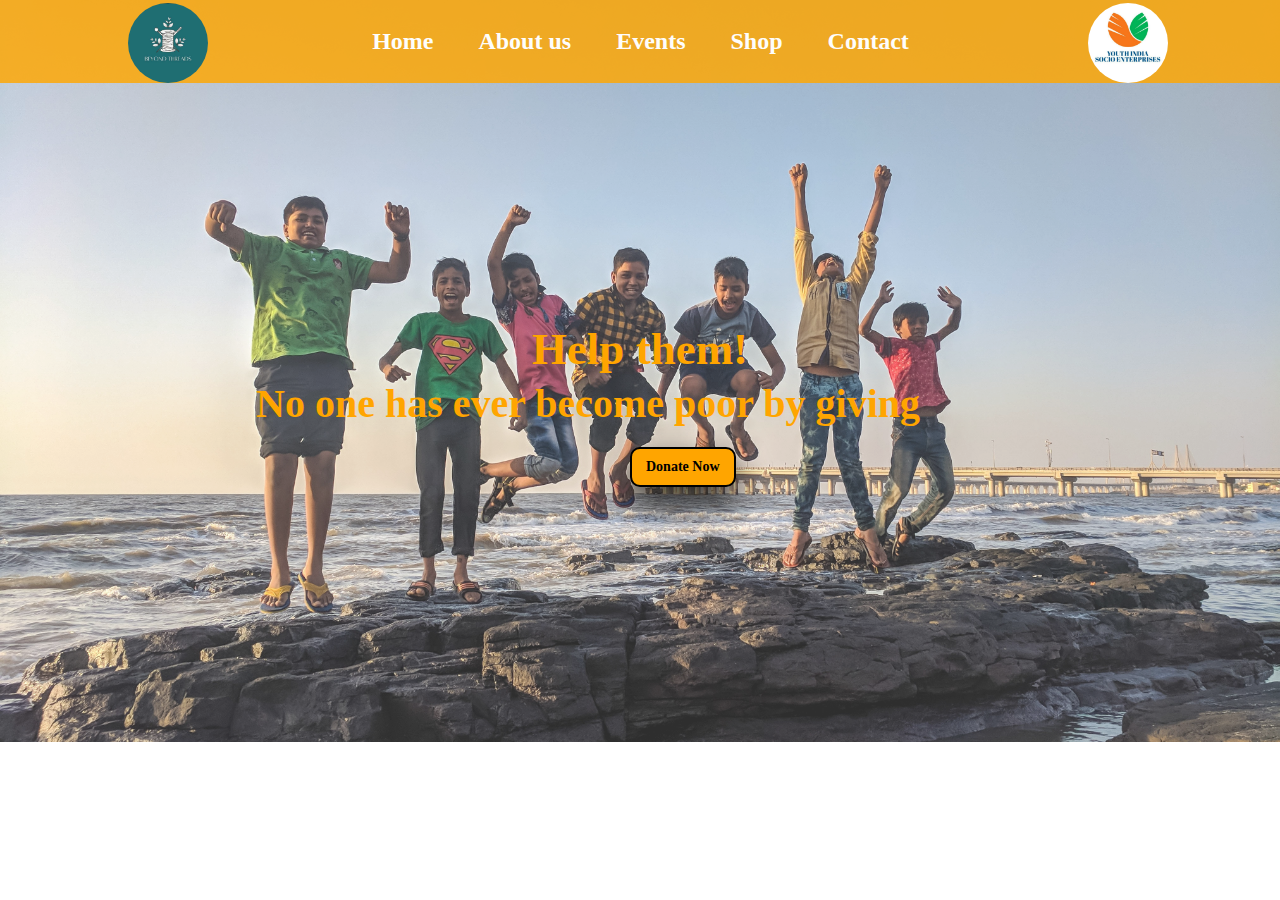
==== YIF/Index.html @ 825ad794 "Add files via upload" ====
<!DOCTYPE html>
<html lang="en">
<head>
   <title>YIF website</title>
   <link rel="stylesheet" href="style.css">
</head>
<body>
    <header>
        
        <img class=logo1 src="yiflogo1.jpeg" alt="logo">
        <!--span class="text">
        <a href="#logo">Beyond</a><br></span>
        <span class="texts">
        <a href="#logo">Threads</a></span-->
          <nav class="navbar">
            <a href="#Home">Home</a>
            <a href="#Aboutus">About us</a>
            <a href="#Events">Events</a>
            <a href="#Shop">Shop</a>
            <a href="#Contact">Contact</a>
            </nav>
            <img class=logo2 src="yiflogo2.jpeg" alt="logo"></header>
            <!--section-->
            <section id="home">
              <h1 clsss="heading">Help them!</h1>
              <h6 class="tagline">No one has ever become poor by giving</h6>
              <button>Donate Now</button>
            </section>
    
</body>
</html>
---- YIF/style.css ----
*{
    margin:0;
    padding:0;
}
header::before{
    content: "";
    background-color:rgba(255, 166, 0, 0.824);
    position: absolute;
    top:0px;
    left:0px;
    height: 100%;
    width:100%;
  
   
}
header{
    position: sticky;
    display:flex;
    justify-content: center;
    padding-bottom: 28px;
    padding-top: 28px;
    
}

 .logo1{
    height: 80px;
    width: 80px;
    display: inline-block;
    position: absolute;
    left: 10%;
    top:3px;
    clip-path: circle(50% at 50% 50%);
    
}
.logo2{
    height: 80px;
    width: 80px;
    display: inline-block;
    position: absolute;
    left: 85%;
    top:3px;
    clip-path: circle(50% at 50% 50%);
    
}
 
    

.navbar a{
    font-family: 'Verdana';
    text-decoration: none;
    color:#fff;
    padding-inline: 20px;
    margin-left: 1px;
    font-size: 24px;
    font-weight: bold;
    opacity: 0.99;

} 
.navbar a:hover{
color:orange;
background-color: whitesmoke;
border-radius: 20px;
}

#home::before{ 
    content: "";
    position: absolute;
    background: url('frontpage.jpg') no-repeat center center/cover;
    height: 742px;
    top:0px;
    left:0px;
    width: 100%;
    z-index: -3;
    opacity: 0.82;
}
h1{
    display: flex;
    font-size:45px;
   
    font-weight: bold;
    font-family:'Comic Sans MS';
    color:orange;
    opacity: 0.86;
    justify-content: center;
    align-items: center;
    margin-top: 240px;
    opacity: 100;
}
.tagline{
    display: flex;
    font-size:40px;
    
    font-family:'Comic Sans MS';
    color:orange;
    opacity: 0.86;
    margin-left:20%;
    margin-top: 5px;
    opacity: 100;
    
    
    
}
button{
    display: flex;
    border:black 2px solid;
    color:black;
    border-radius: 10px;
    box-shadow: 0rem 1rem 2rem rgba(0, 0, 0, 0.792);
    align-items: center;
    justify-content: center;
    margin-left: 630px;
    margin-top: 20px;
    font-size: 14px;
    font-weight: bold;
    font-family: "Comic Sans MS";
    background-color: orange;
    padding-top: 10px;
    padding-bottom: 10px;
    padding-left: 14px;
    padding-right: 14px;
   
    
   
}
button:hover{
    background-color: rgb(184, 130, 30);
    opacity: 0.6;
    
}
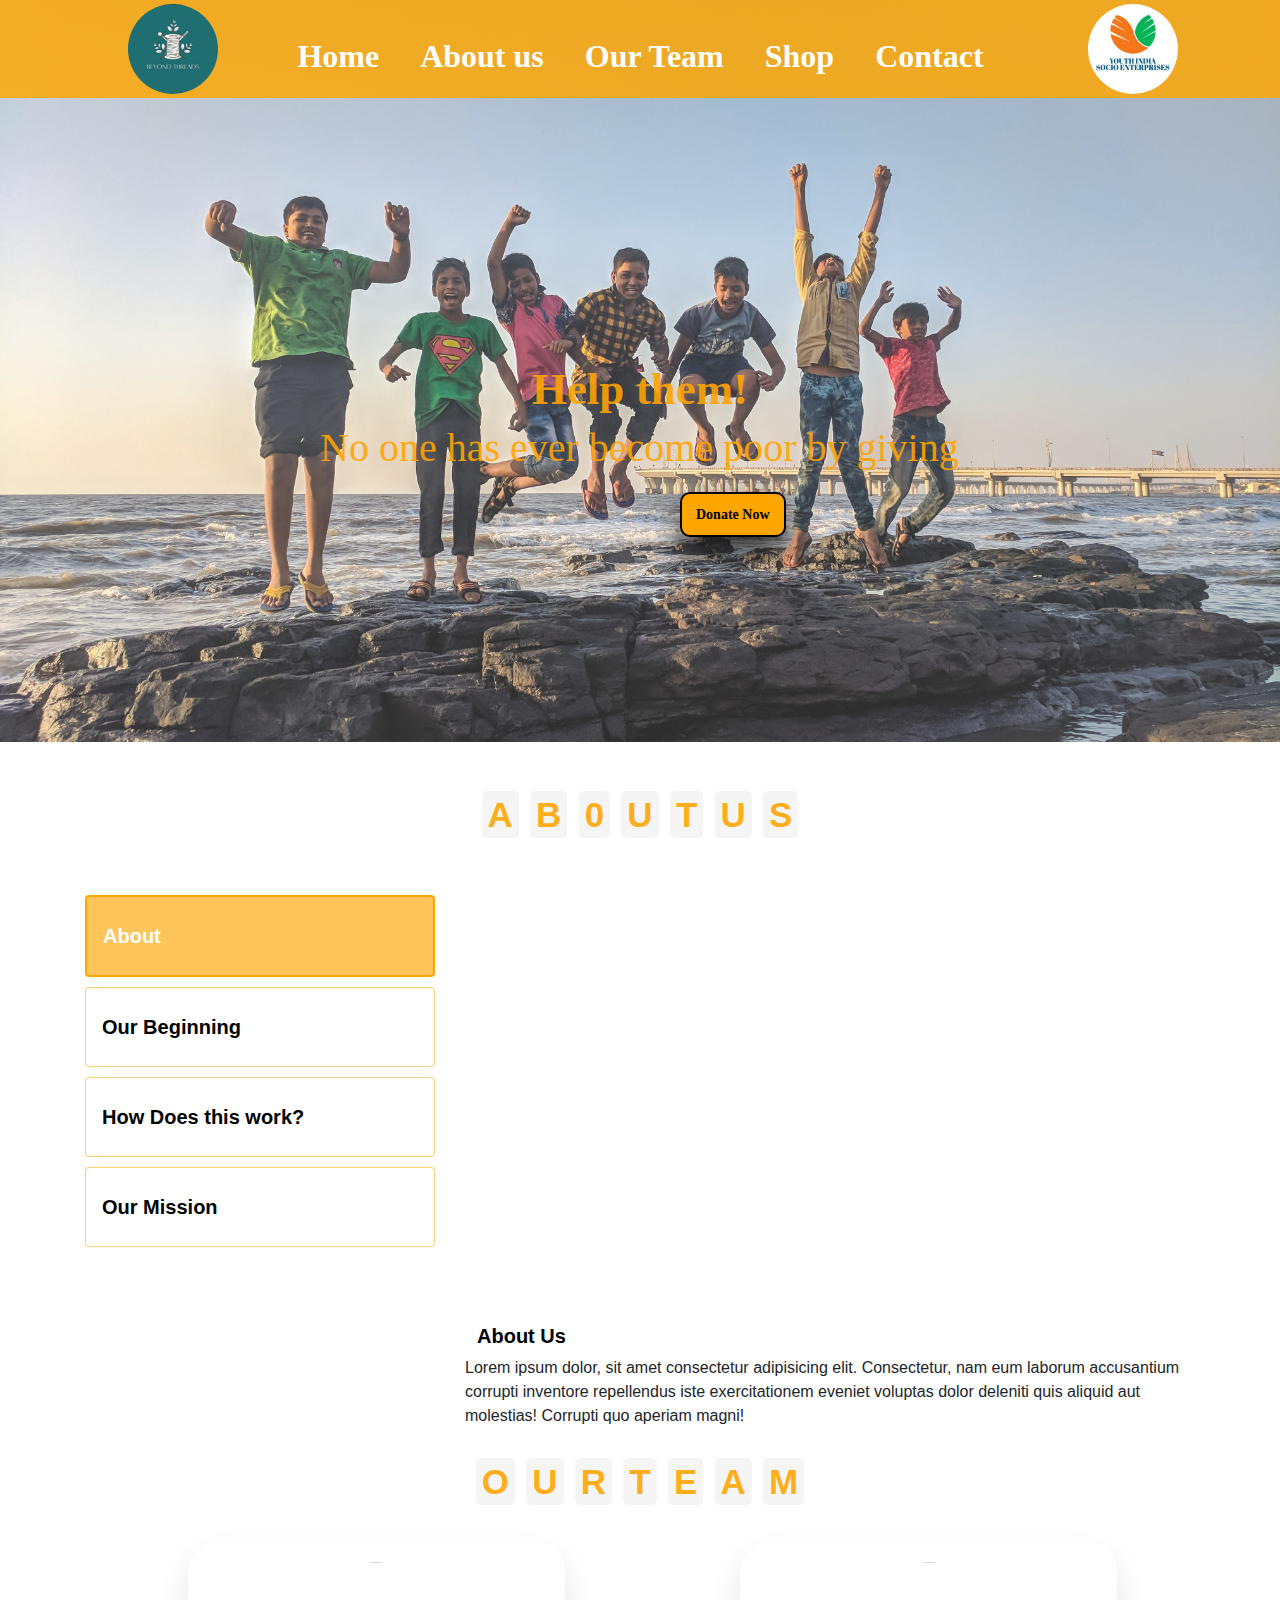
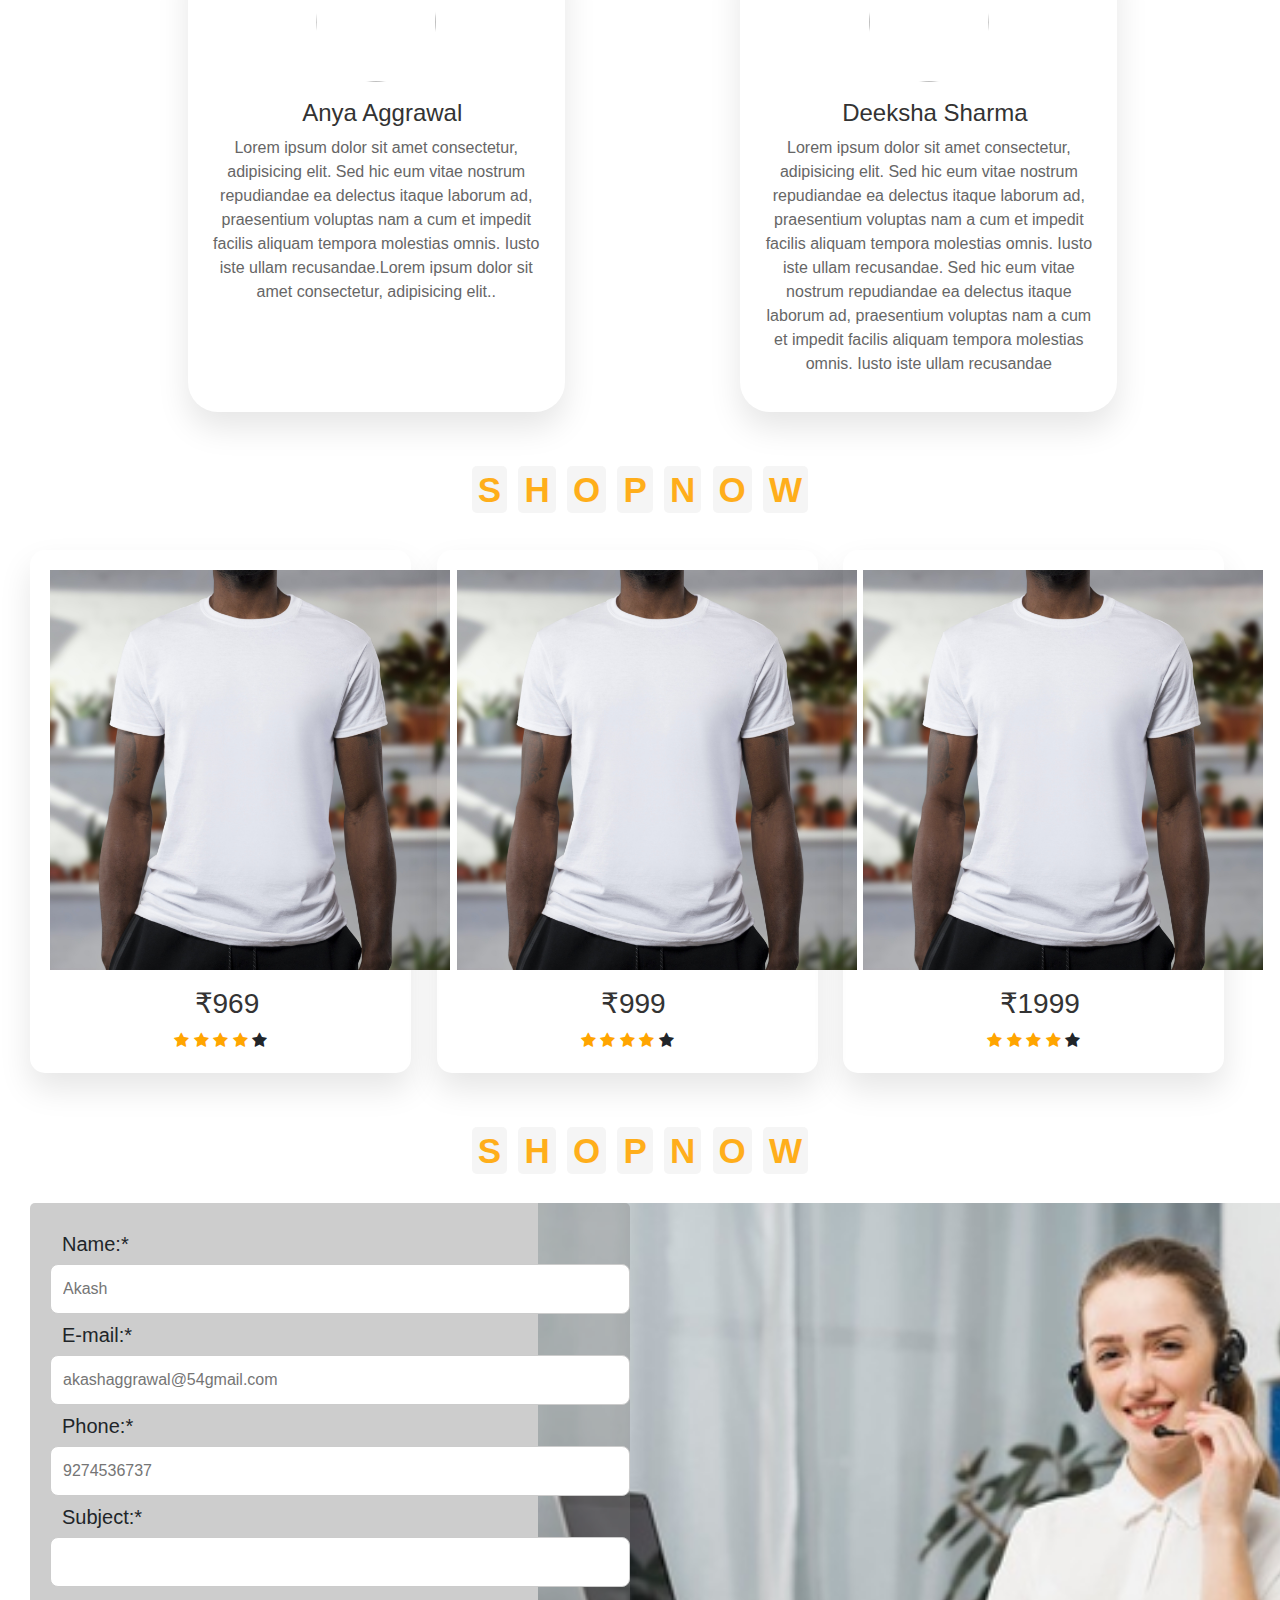
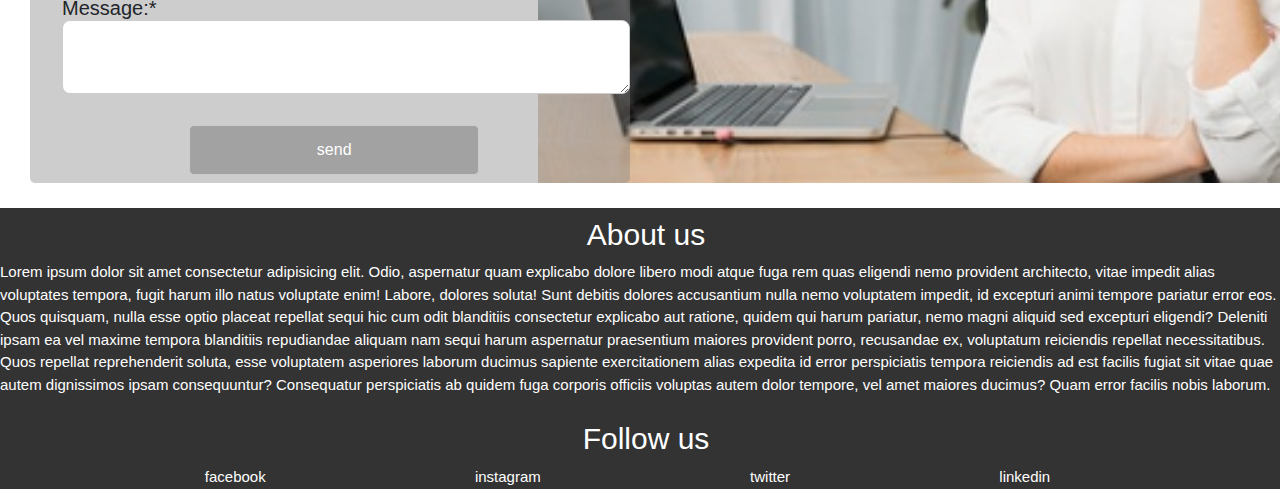
==== commit 4c6a53f1: "Add files via upload" ====
--- a/YIF/Index.html
+++ b/YIF/Index.html
@@ -1,31 +1,261 @@
-<!DOCTYPE html>
+<!doctype html>
 <html lang="en">
-<head>
-   <title>YIF website</title>
-   <link rel="stylesheet" href="style.css">
-</head>
-<body>
+  <head>
+    <title>Title</title>
+    <!-- Required meta tags -->
+    <meta charset="utf-8">
+    <meta name="viewport" content="width=device-width, initial-scale=1, shrink-to-fit=no">
+
+    <!-- Bootstrap CSS -->
+    <link rel="stylesheet" href="https://stackpath.bootstrapcdn.com/bootstrap/4.3.1/css/bootstrap.min.css" integrity="sha384-ggOyR0iXCbMQv3Xipma34MD+dH/1fQ784/j6cY/iJTQUOhcWr7x9JvoRxT2MZw1T" crossorigin="anonymous">
+
+    <!--css-->
+    <link rel="stylesheet" href="style.css">
+    <!--css stars-->
+    <link rel="stylesheet" href="https://cdnjs.cloudflare.com/ajax/libs/font-awesome/4.7.0/css/font-awesome.min.css">
+     <!--Animate.css--->
+     <link
+     rel="stylesheet"
+     href="https://cdnjs.cloudflare.com/ajax/libs/animate.css/4.0.0/animate.min.css"
+   />
+   </head>
+  </head>
+  <body>
+
     <header>
         
-        <img class=logo1 src="yiflogo1.jpeg" alt="logo">
-        <!--span class="text">
-        <a href="#logo">Beyond</a><br></span>
-        <span class="texts">
-        <a href="#logo">Threads</a></span-->
-          <nav class="navbar">
-            <a href="#Home">Home</a>
-            <a href="#Aboutus">About us</a>
-            <a href="#Events">Events</a>
-            <a href="#Shop">Shop</a>
-            <a href="#Contact">Contact</a>
-            </nav>
-            <img class=logo2 src="yiflogo2.jpeg" alt="logo"></header>
-            <!--section-->
-            <section id="home">
-              <h1 clsss="heading">Help them!</h1>
-              <h6 class="tagline">No one has ever become poor by giving</h6>
-              <button>Donate Now</button>
-            </section>
+      <img class=logo1 src="yiflogo1.jpeg" alt="logo">
+      <!--span class="text">
+      <a href="#logo">Beyond</a><br></span>
+      <span class="texts">
+      <a href="#logo">Threads</a></span-->
+        <nav class="navbar">
+          <a href="#Home">Home</a>
+          <a href="#Aboutus">About us</a>
+          <a href="#Ourteam">Our Team</a>
+          <a href="#Shop">Shop</a>
+          <a href="#Contact">Contact</a>
+          </nav>
+          <img class=logo2 src="yiflogo2.jpeg" alt="logo"></header>
+          <!--section-->
+          <section id="home">
+            <h1 class="animate__animated animate__backInDown" id="heading">Help them!</h1>
+            <h6 class=" animate__animated animate__fadeInUp" id="tagline">No one has ever become poor by giving</h6>
+            <button class="btn hero-btn animate__animated animate__backInUp" id="donate">Donate Now</button>
+</section>
+
+<!--About us-->
+<section id="Aboutus">
+<div class="container">
+<div class="row justify-content-center mb-5">
+<div class="col-md-8 text-center heading-section">
+ <h1  class="Aboutus">
+    <span>A</span>
+    <span>B</span>
+    <span>0</span>
     
-</body>
-</html>+    <span>U</span>
+    <span>T</span>
+    <span>U</span>
+    <span>S</span>
+  </h1>
+                        
+ </div>
+</div>
+                <!------>
+<div class="row tabs mt-4">
+<div class="col-md-4">
+<ul class="nav nav-pills nav-fill d-md-flex d-block flex-column">
+<li class="nav-item text-left">
+<a class="nav-link active py-4"data-toggle="tab"
+href="#about-1">About</a>
+</li>
+ <li class="nav-item text-left">
+<a class="nav-link py-4"data-toggle="tab"
+href="#about-3">Our Beginning</a>
+</li>
+<li class="nav-item text-left">
+<a class="nav-link py-4"data-toggle="tab"
+ href="#about-4">How Does this work?</a>
+</li>
+<li class="nav-item text-left">
+ <a class="nav-link py-4"data-toggle="tab"
+href="#about-6">Our Mission</a>
+ </li>
+</ul>
+</div>
+<!----->
+<div class="col-md-8">
+<div class="tab-content">
+<div class="tab-pane container p-0 active"id="about-1">
+<div class="img"style="background-image: url(images/about-1.jpg);"></div>
+  <h3><a href="#">About Us</a></h3>
+<p>Lorem ipsum dolor, sit amet consectetur adipisicing elit. Consectetur, nam eum laborum accusantium corrupti inventore repellendus iste exercitationem eveniet voluptas dolor deleniti quis aliquid aut molestias! Corrupti quo aperiam magni!</p>
+</div>
+<!----->
+<div class="tab-pane container p-0"id="about-3">
+<div class="img"style="background-image: url(images/about-3.jpg);"></div>
+<h3><a href="#">Our Mission</a></h3>
+<p>Lorem ipsum dolor, sit amet consectetur adipisicing elit. Consectetur, nam eum laborum accusantium corrupti inventore repellendus iste exercitationem eveniet voluptas dolor deleniti quis aliquid aut molestias! Corrupti quo aperiam magni!</p>
+</div>
+ <!----->
+<div class="tab-pane container p-0"id="about-4">
+<div class="img"style="background-image: url(images/about-4.jpg);"></div>
+<h3><a href="#">Our Vision</a></h3>
+<p>Lorem ipsum dolor, sit amet consectetur adipisicing elit. Consectetur, nam eum laborum accusantium corrupti inventore repellendus iste exercitationem eveniet voluptas dolor deleniti quis aliquid aut molestias! Corrupti quo aperiam magni!</p>
+</div>
+       
+<!----->
+<div class="tab-pane container p-0"id="about-6">
+<div class="img"style="background-image: url(images/about-6.jpg);"></div>
+ <h3><a href="#">Our Plans</a></h3>
+<p>Lorem ipsum dolor, sit amet consectetur adipisicing elit. Consectetur, nam eum laborum accusantium corrupti inventore repellendus iste exercitationem eveniet voluptas dolor deleniti quis aliquid aut molestias! Corrupti quo aperiam magni!</p>
+ </div>
+ </div>
+</div></div>
+ </div>
+</div>
+</section>
+<!--our team-->
+<section id="Ourteam" class="ourteam">
+  <h1 class="team">
+  <span>O</span>
+  <span>U</span>
+  <span>R</span>
+  
+  <span>T</span>
+  <span>E</span>
+  <span>A</span>
+  <span>M</span>
+</h1>
+<div class="pic">
+  <div class="scroll" >
+  <img src="C:\Users\Arpita\Desktop\websites\hotel website.html\pera.jpeg" width="120" height="120">
+  <h3>Anya Aggrawal</h3>
+  <p>Lorem ipsum dolor sit amet consectetur, adipisicing elit. Sed hic eum vitae nostrum repudiandae ea delectus itaque laborum ad, praesentium voluptas nam a cum et impedit facilis aliquam tempora molestias omnis. Iusto iste ullam recusandae.Lorem ipsum dolor sit amet consectetur, adipisicing elit..</p>
+  </div>
+  <!---->
+  <div class="scroll" >
+    <img src="C:\Users\Arpita\Desktop\websites\hotel website.html\pera.jpeg" width="120" height="120">
+    <h3>Deeksha Sharma</h3>
+    <p>Lorem ipsum dolor sit amet consectetur, adipisicing elit. Sed hic eum vitae nostrum repudiandae ea delectus itaque laborum ad, praesentium voluptas nam a cum et impedit facilis aliquam tempora molestias omnis. Iusto iste ullam recusandae. Sed hic eum vitae nostrum repudiandae ea delectus itaque laborum ad, praesentium voluptas nam a cum et impedit facilis aliquam tempora molestias omnis. Iusto iste ullam recusandae</p>
+    </div></div>
+
+
+  </section>
+
+  <!--shop-->
+
+  <section id="shop" class="shop">
+    <h1 class="shopnow">
+    <span>S</span>
+    <span>H</span>
+    <span>O</span>
+    <span>P</span>
+    <span>N</span>
+    <span>O</span>
+    <span>W</span>
+  </h1>
+
+  <div class="shirt">
+    <div class="T-shirts" >
+    <img src="tshirt yif.jpg" width="400" height="400">
+    <h3>₹969</h3>
+    <span class="fa fa-star checked"></span>
+<span class="fa fa-star checked"></span>
+<span class="fa fa-star checked"></span>
+<span class="fa fa-star checked"></span>
+<span class="fa fa-star"></span>
+    </div>
+    <!---->
+    <div class="T-shirts" >
+      <img src="tshirt yif.jpg" width="400" height="400">
+      <h3>₹999</h3>
+      <span class="fa fa-star checked"></span>
+<span class="fa fa-star checked"></span>
+<span class="fa fa-star checked"></span>
+<span class="fa fa-star checked"></span>
+<span class="fa fa-star"></span>
+      
+      </div>
+    <!---->
+    <div class="T-shirts" >
+      <img src="tshirt yif.jpg" width="400" height="400">
+      <h3>₹1999</h3>
+     
+      <span class="fa fa-star checked"></span>
+      <span class="fa fa-star checked"></span>
+      <span class="fa fa-star checked"></span>
+      <span class="fa fa-star checked"></span>
+      <span class="fa fa-star"></span>
+      </div>
+  </div>
+  
+
+  </section>
+
+   <!--contact-->
+
+   <section id="contact" class="contact">
+    <h1 class="contactus">
+    <span>S</span>
+    <span>H</span>
+    <span>O</span>
+    <span>P</span>
+    <span>N</span>
+    <span>O</span>
+    <span>W</span>
+  </h1>
+
+  <form class="contact-us">
+    <h3>Name:*</h3>
+    <input type="text" placeholder="Akash" name="name" id="name" required> 
+    <h3>E-mail:*</h3>
+    <input type="text" placeholder="akashaggrawal@54gmail.com" name="mail" id="mail" required> 
+    <h3>Phone:*</h3>
+    <input type="number" placeholder="9274536737" name="persons" id="persons" required> 
+    <h3>Subject:*</h3>
+    <input type="text"  name="subject" id="subject" required> 
+    <h3>Message:*<textarea name="message" id="message" cols="40" rows="2" required ></textarea></h3>
+    <input type="send" class="btn" value="send"></form>
+    <img class="phone" src="contact.jpg">
+
+</section>
+<section class="link" id="link">
+  <div class="done">
+ 
+    <h3>About us</h3>
+    <p>Lorem ipsum dolor sit amet consectetur adipisicing elit. Odio, aspernatur quam explicabo dolore libero modi atque fuga rem quas eligendi nemo provident architecto, vitae impedit alias voluptates tempora, fugit harum illo natus voluptate enim! Labore, dolores soluta! Sunt debitis dolores accusantium nulla nemo voluptatem impedit, id excepturi animi tempore pariatur error eos. Quos quisquam, nulla esse optio placeat repellat sequi hic cum odit blanditiis consectetur explicabo aut ratione, quidem qui harum pariatur, nemo magni aliquid sed excepturi eligendi? Deleniti ipsam ea vel maxime tempora blanditiis repudiandae aliquam nam sequi harum aspernatur praesentium maiores provident porro, recusandae ex, voluptatum reiciendis repellat necessitatibus. Quos repellat reprehenderit soluta, esse voluptatem asperiores laborum ducimus sapiente exercitationem alias expedita id error perspiciatis tempora reiciendis ad est facilis fugiat sit vitae quae autem dignissimos ipsam consequuntur? Consequatur perspiciatis ab quidem fuga corporis officiis voluptas autem dolor tempore, vel amet maiores ducimus? Quam error facilis nobis laborum.</p>
+  </div>
+  <h3>Follow us </h3>
+ <div class="page">
+    
+   
+   <div class="text">
+    <a href="#">facebook</a>
+    <a href="#">instagram</a>
+    <a href="#">twitter</a>
+    <a href="#">linkedin</a></div></div>
+  
+</section>
+    <!-- Optional JavaScript -->
+    <!-- jQuery first, then Popper.js, then Bootstrap JS -->
+    <script src="https://code.jquery.com/jquery-3.3.1.slim.min.js" integrity="sha384-q8i/X+965DzO0rT7abK41JStQIAqVgRVzpbzo5smXKp4YfRvH+8abtTE1Pi6jizo" crossorigin="anonymous"></script>
+    <script src="https://cdnjs.cloudflare.com/ajax/libs/popper.js/1.14.7/umd/popper.min.js" integrity="sha384-UO2eT0CpHqdSJQ6hJty5KVphtPhzWj9WO1clHTMGa3JDZwrnQq4sF86dIHNDz0W1" crossorigin="anonymous"></script>
+    <script src="https://stackpath.bootstrapcdn.com/bootstrap/4.3.1/js/bootstrap.min.js" integrity="sha384-JjSmVgyd0p3pXB1rRibZUAYoIIy6OrQ6VrjIEaFf/nJGzIxFDsf4x0xIM+B07jRM" crossorigin="anonymous"></script>
+  </body>
+</html>
+
+
+
+
+
+
+
+
+
+
+
+
+
+
--- a/YIF/style.css
+++ b/YIF/style.css
@@ -8,7 +8,7 @@
     position: absolute;
     top:0px;
     left:0px;
-    height: 100%;
+    height: 80%;
     width:100%;
   
    
@@ -17,28 +17,28 @@
     position: sticky;
     display:flex;
     justify-content: center;
-    padding-bottom: 28px;
-    padding-top: 28px;
+    padding-bottom: 34px;
+    padding-top: 24px;
     
 }
 
  .logo1{
-    height: 80px;
-    width: 80px;
+    height: 90px;
+    width: 90px;
     display: inline-block;
     position: absolute;
     left: 10%;
-    top:3px;
+    top:4px;
     clip-path: circle(50% at 50% 50%);
     
 }
 .logo2{
-    height: 80px;
-    width: 80px;
+    height: 90px;
+    width: 90px;
     display: inline-block;
     position: absolute;
     left: 85%;
-    top:3px;
+    top:4px;
     clip-path: circle(50% at 50% 50%);
     
 }
@@ -46,18 +46,18 @@
     
 
 .navbar a{
-    font-family: 'Verdana';
+    font-family: 'Bree Serif', serif;;
     text-decoration: none;
     color:#fff;
     padding-inline: 20px;
     margin-left: 1px;
-    font-size: 24px;
+    font-size: 32px;
     font-weight: bold;
     opacity: 0.99;
 
 } 
 .navbar a:hover{
-color:orange;
+color:black;
 background-color: whitesmoke;
 border-radius: 20px;
 }
@@ -73,7 +73,7 @@
     z-index: -3;
     opacity: 0.82;
 }
-h1{
+  h1{
     display: flex;
     font-size:45px;
    
@@ -84,23 +84,25 @@
     justify-content: center;
     align-items: center;
     margin-top: 240px;
-    opacity: 100;
-}
-.tagline{
+    opacity: 0.89;
+    transition:0.5s;
+    animation-delay: 0.5s;
+}
+#tagline{
     display: flex;
     font-size:40px;
-    
     font-family:'Comic Sans MS';
     color:orange;
     opacity: 0.86;
-    margin-left:20%;
+    margin-left:25%;
     margin-top: 5px;
-    opacity: 100;
-    
-    
-    
-}
-button{
+    opacity: 0.89;
+    transition:0.5s;
+    animation-delay: 0.5s;
+    
+    
+}
+ #donate{
     display: flex;
     border:black 2px solid;
     color:black;
@@ -108,7 +110,7 @@
     box-shadow: 0rem 1rem 2rem rgba(0, 0, 0, 0.792);
     align-items: center;
     justify-content: center;
-    margin-left: 630px;
+    margin-left: 680px;
     margin-top: 20px;
     font-size: 14px;
     font-weight: bold;
@@ -118,6 +120,8 @@
     padding-bottom: 10px;
     padding-left: 14px;
     padding-right: 14px;
+    animation-delay: 0.5s;
+    transition:0.5s;
    
     
    
@@ -128,3 +132,304 @@
     
 }
 
+/*======About Us=========*/
+
+.tabs .nav-pills .nav-item{
+    margin-bottom: 10px;
+}
+.tabs .nav-pills .nav-item .nav-link{
+    background:#fff;
+    border-radius:4px;
+    color:#000;
+    font-weight:bold;
+    border:1px solid rgba(255, 166, 0, 0.527);
+    font-size:20px;
+    line-height: 30px;
+}
+.tabs .nav-pills .nav-item .nav-link span{
+    color:orange;
+    font-size:30px;
+}
+.tabs .nav-pills .nav-item .nav-link.active{
+    color:#fff;
+    background:rgba(255, 166, 0, 0.658);
+    border:2px solid orange;
+    opacity: 0.98;
+}
+.tabs .nav-pills .nav-item .nav-link.active span{
+    color:#fff;
+}
+.tabs .tab-content{
+    background:#fff;
+    padding:0;
+}
+.tabs .tab-content .img{/*images-size for this section 1000 x 667 */
+    width:100%;
+    height:400px;
+    margin-bottom:20px;
+}
+.tabs .tab-content h3{
+    font-weight:bold;
+
+}
+.tabs .tab-content h3 a{
+    color:#000;
+}
+/*====.heading-section  {
+   margin-top:20% ;
+   font-size: 30px;
+   color:black;
+   font-family: 'serif';
+   font-weight: bold;
+}====*/
+.Aboutus {
+    display: block;
+    text-align: center;
+    margin-top: 34%;
+   }
+
+.heading-section  span{
+
+    font-family: Verdana, Geneva, Tahoma, sans-serif;
+   font-size: 35px;
+    background-color: rgba(128, 128, 128, 0.087);
+    color: orange;
+    border-radius: 5px;
+    padding: 4px 6px;
+}
+
+/*======End of About Us=========*/
+/*=====team
+.team{
+    display: block;
+    color: orange;
+    font-family: 'serif';
+    font-weight: bold;
+    text-align: center;
+    font-size: 40px;
+}====*/
+
+
+.team{
+    display: block;
+    text-align: center;
+    margin-top: 8px;
+    
+
+}
+
+.team span{
+
+    font-family: Verdana, Geneva, Tahoma, sans-serif;
+   font-size: 35px;
+    background-color: rgba(128, 128, 128, 0.087);
+    color: orange;
+    border-radius: 5px;
+    padding: 4px 6px;
+   
+
+}
+.ourteam .pic{
+    padding-bottom: 20px;
+    display:flex;
+    padding-inline: 12px;
+   
+}
+
+.ourteam .scroll{
+   margin-top: 28px;
+   margin-left: 14%;
+   width: 30%;
+  
+   padding: 20px;
+   text-align: center;
+   box-shadow: 0 1rem 2rem rgba(0, 0, 0, 0.1);
+   border-radius: 30px;
+}
+.ourteam .scroll img{
+   border-radius: 50%;
+   object-fit: cover;
+   margin-bottom: 8px;
+   clip-path: circle(50% at 50% 50%);
+}
+.ourteam .scroll h3{
+   color: #333;
+   font-size: 24px;
+   text-align: center;
+}
+.ourteam .scroll{
+   color: #666;
+   font-size: 16px;
+}
+/*====shop now start====*/
+.shopnow{
+    display: block;
+    text-align: center;
+    margin-top: 28px;
+    
+
+}
+
+.shopnow span{
+
+    font-family: Verdana, Geneva, Tahoma, sans-serif;
+   font-size: 35px;
+    background-color: rgba(128, 128, 128, 0.087);
+    color: orange;
+    border-radius: 5px;
+    padding: 4px 6px;
+    padding-inline: 6px;
+   
+
+}
+
+.shop .shirt{
+    padding-bottom: 20px;
+    display:flex;
+    padding-inline: 5px;
+   
+}
+.checked {
+    color: orange;
+    
+  }
+
+.shop .T-shirts{
+   margin-top: 28px;
+   margin-left: 2%;
+   width: 30%;
+  
+   padding: 20px;
+   text-align: center;
+   box-shadow: 0 1rem 2rem rgba(0, 0, 0, 0.1);
+   border-radius: 15px;
+}
+.shop .T-shirts img{
+  
+   object-fit: cover;
+   margin-bottom: 8px;
+   
+}
+.shop .T-shirts h3{
+   color: #333;
+   font-size: 28px;
+   text-align: center;
+}
+
+/*====contact start====*/
+.contactus{
+    display: block;
+    text-align: center;
+    margin-top: 28px;
+    
+
+}
+
+ .contactus span{
+
+    font-family: Verdana, Geneva, Tahoma, sans-serif;
+   font-size: 35px;
+    background-color: rgba(128, 128, 128, 0.087);
+    color: orange;
+    border-radius: 5px;
+    padding: 4px 6px;
+    padding-inline: 6px;
+   
+
+}
+
+.contact .contact-us
+        {
+            border: 1px  rgba(0, 0, 0, 0.158) ;
+            border-radius: 5px;
+            background-color: rgba(128, 128, 128, 0.397);
+            position: absolute;
+           display: block;
+           padding-left: 20px;
+           padding-top: 20px;
+           padding-bottom: 20px;
+           width: 600px;
+           height: 580px;
+           margin-left: 30px;
+          margin-top: 20px;
+    
+        }
+        input[type=number],
+        [type=text],textarea{
+            width: 100%;
+            padding-right: 9px;
+            padding: 12px;
+            border: 1px solid #ccc;
+            border-radius: 8px;
+           
+        }
+        h3{
+            text-align: left;
+            font-size: 20px;
+            padding-left: 12px;
+            font-family: 'Oswald', sans-serif;
+            padding-top:9px ;
+        }
+        input[type="send"]{
+            background-color:rgba(128, 128, 128, 0.562);
+            text-align: center;
+            color: white;
+            padding: 12px ;
+            border: 1px solid #ccc;
+            border-radius: 5px;
+            margin-right:50% ;
+            margin-left: 24%;
+            margin-top:18px;
+            cursor: pointer;
+            width: 50%;
+            
+        }
+        input[type="send"]:hover{
+            background-color:grey;
+        }
+        .phone{
+            margin-left: 42%;
+        margin-top: 20px;
+        
+        width: 850px;
+        height: 580px; 
+
+        }
+        .link{
+            background-color: #333;
+            margin-top: 2%;
+        }
+        
+       
+        
+        .link p{
+            font-size: 15px;
+            color: white;
+        }
+        .link h3{
+            font-size: 30px;
+            text-align: center;
+            color:white;
+        }
+
+        
+       
+        .link .text  a{
+           
+            color:white;
+            text-decoration: none;
+            font-size: 15px;
+           margin-left: 16%;
+           padding-inline: 0px;
+            margin-top: 12%;
+          
+           
+            
+        }
+        .link  .text a:hover{
+            color:gray;
+           
+        }
+    
+   
+
